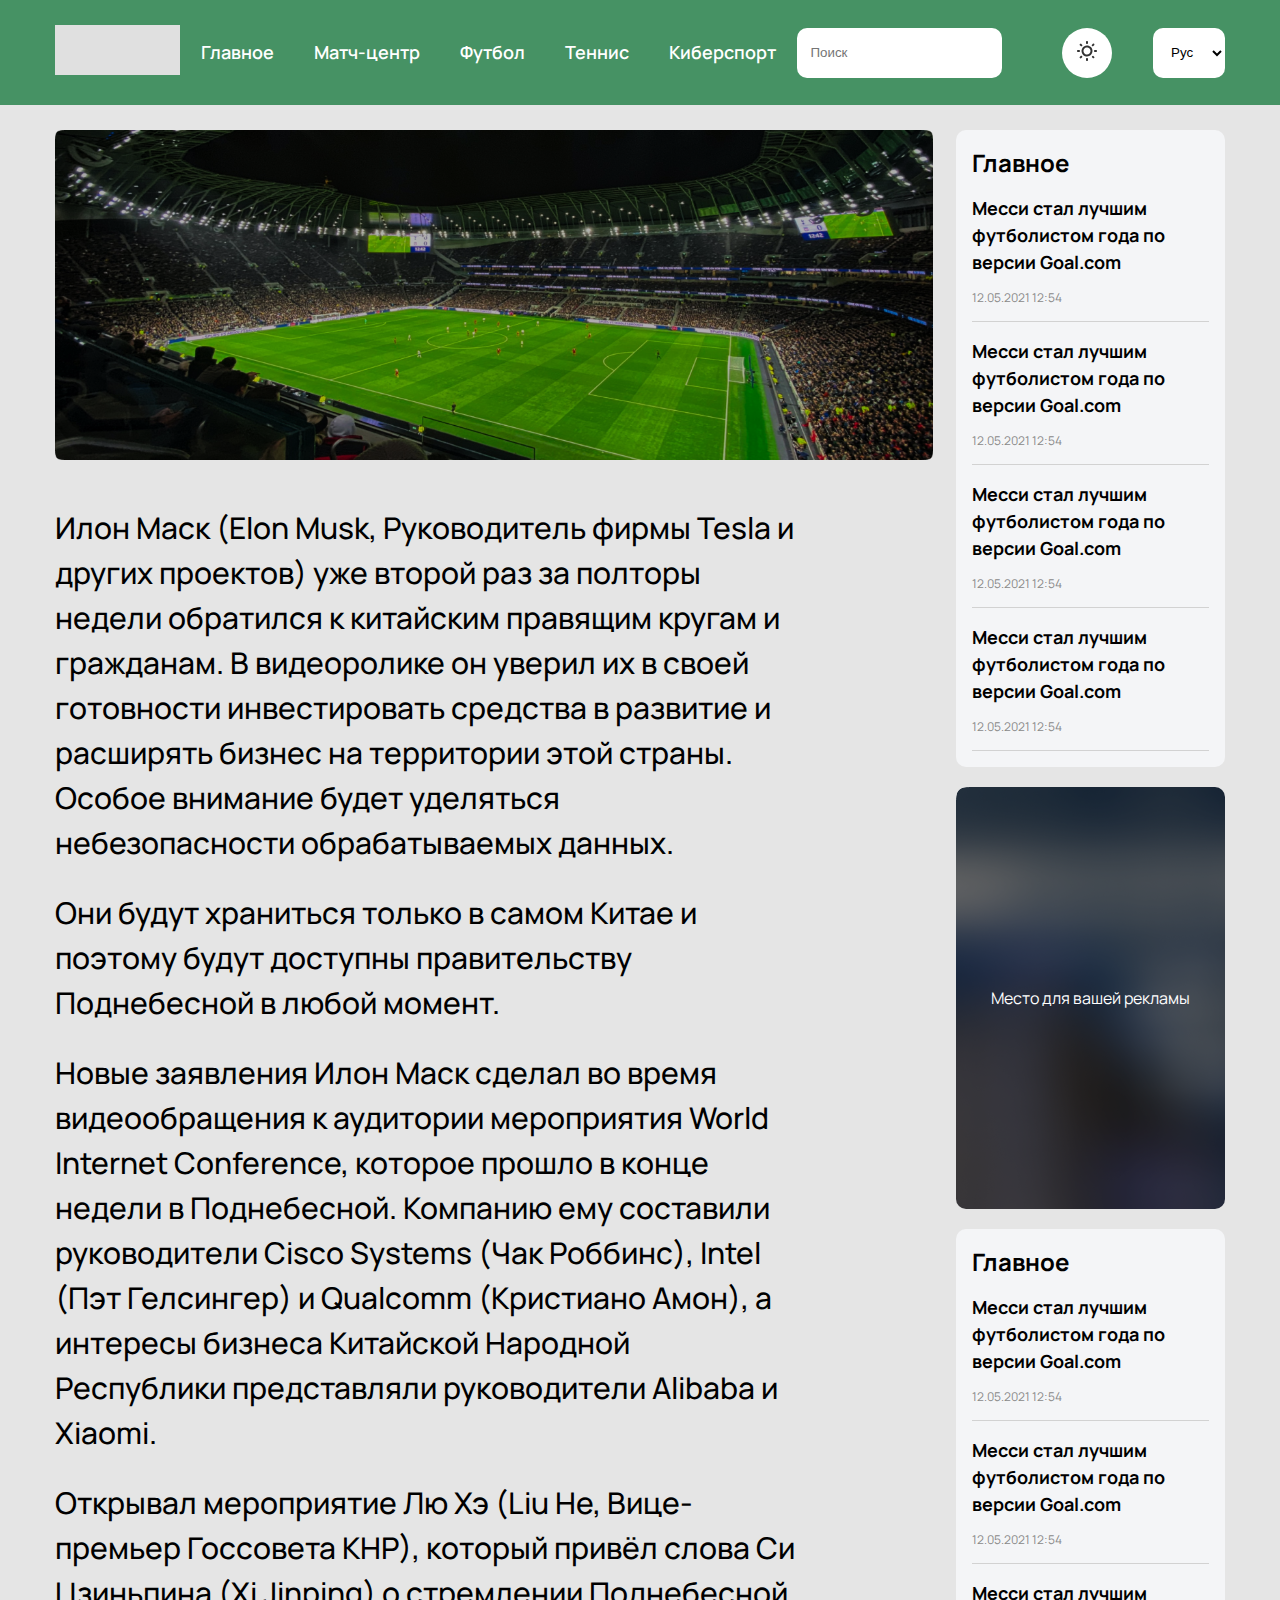
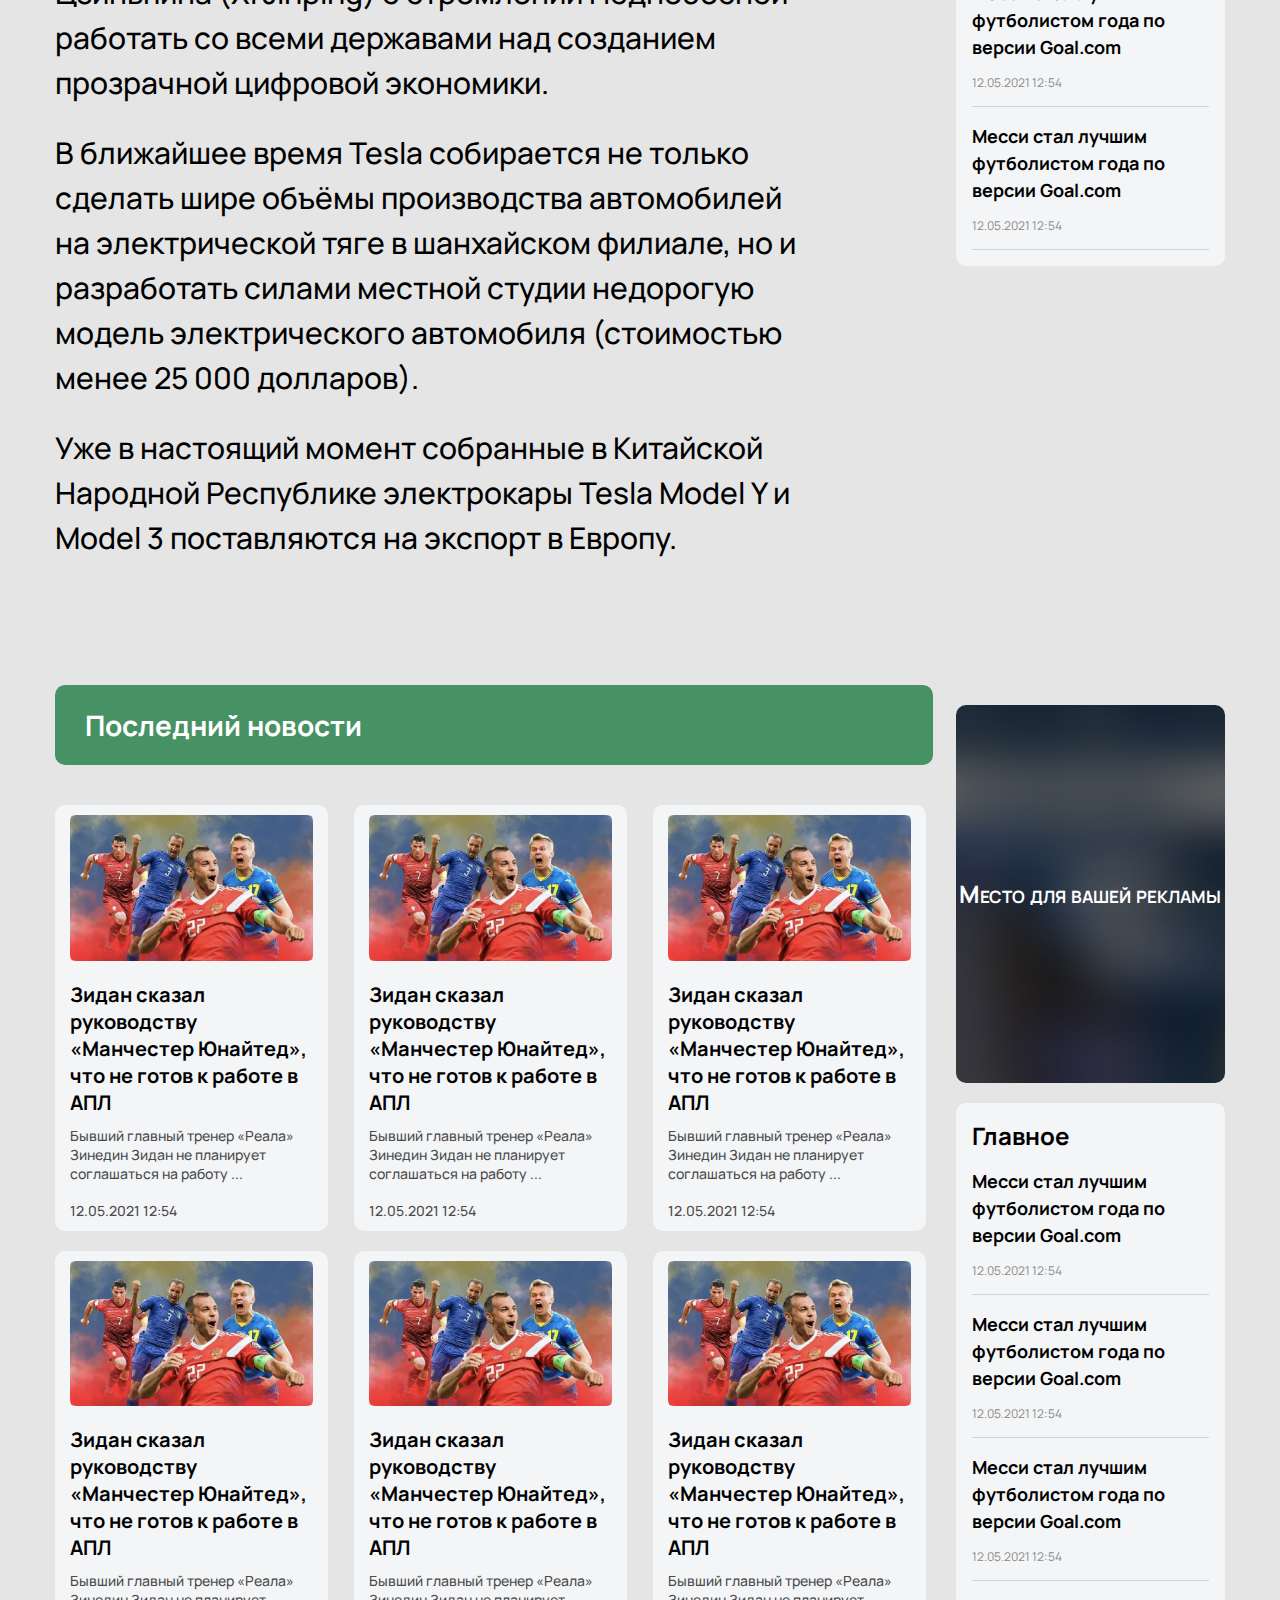
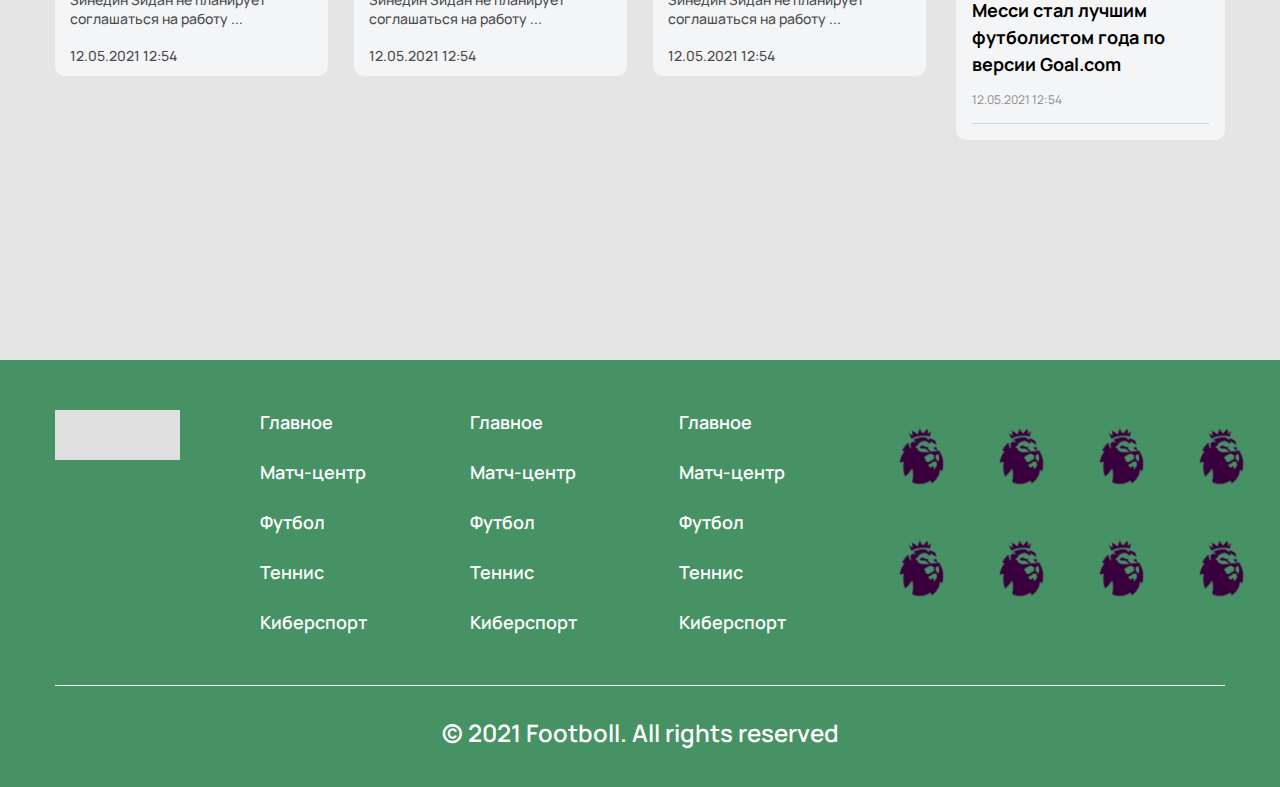
==== inner.html @ 32c11c58 "fak" ====
<!DOCTYPE html>
<html lang="en">

<head>
    <meta charset="UTF-8">
    <meta http-equiv="X-UA-Compatible" content="IE=edge">
    <meta name="viewport" content="width=device-width, initial-scale=1.0">
    <title>Document</title>
    <link rel="stylesheet" href="./assets/style/main.css">
    <link rel="preconnect" href="https://fonts.googleapis.com">
    <link rel="preconnect" href="https://fonts.gstatic.com" crossorigin>
    <link href="https://fonts.googleapis.com/css2?family=Manrope:wght@300;400;500;600;700&display=swap"
        rel="stylesheet">

</head>

<body class="body">
    <!-- header  -->
    <header>
        <section class="container">
            <div class="header header-search" >
                <a href="./index.html">
                    <img src="./assets/img/logo.png" alt="">
                </a>
                <div class="header-links">
                    <a href="./inner.html">
                        Главное
                    </a>
                    <a href="#">
                        Матч-центр
                    </a>
                    <a href="#">
                        Футбол
                    </a>
                    <a href="#">
                        Теннис
                    </a>
                    <a href="#">
                        Киберспорт
                    </a>
                </div>
                    <div class="header-input-section">
                        <input type="search" class="header-input" id="exampleFormControlInput1" placeholder="Поиск">
                    </div>
                    <button class="dark-mode">
                        <img src="./assets/img/dark-mode.svg" alt="">
                    </button>
                    <div class="header-select">
                        <select class="form-select" aria-label="Default select example">
                            <option selected>Рус <img src="./img/language-arrow.svg" alt=""></option>
                            <option value="1">Eng</option>
                            <option value="2">Uzb</option>
                        </select>
                    </div>
        </section>
        </div>
    </header>
    <!-- header -->
    <main class="container inner">
        <section class="advertising-section">
            <div class="advertising-cards-section">
                <div class="advertising-card big-card-section">
                    <img src="./assets/img/card-reklama-big.png" alt="">
                    <div class="inner-text">
                        <h3>
                            Илон Маск (Elon Musk, Руководитель фирмы Tesla и других проектов) уже второй раз за
                            полторы
                            недели обратился к китайским правящим кругам и гражданам. В видеоролике он уверил их в
                            своей
                            готовности инвестировать средства в развитие и расширять бизнес на территории этой
                            страны.
                            Особое внимание будет уделяться небезопасности обрабатываемых данных.
                        </h3>

                        <h3>
                            Они будут храниться только в самом Китае и поэтому будут доступны правительству
                            Поднебесной
                            в
                            любой момент.
                        </h3>

                        <h3>
                            Новые заявления Илон Маск сделал во время видеообращения к аудитории мероприятия World
                            Internet
                            Conference, которое прошло в конце недели в Поднебесной. Компанию ему составили
                            руководители
                            Cisco Systems (Чак Роббинс), Intel (Пэт Гелсингер) и Qualcomm (Кристиано Амон), а
                            интересы
                            бизнеса Китайской Народной Республики представляли руководители Alibaba и Xiaomi.
                        </h3>

                        <h3>
                            Открывал мероприятие Лю Хэ (Liu He, Вице-премьер Госсовета КНР), который привёл слова Си
                            Цзиньпина (Xi Jinping) о стремлении Поднебесной работать со всеми державами над
                            созданием
                            прозрачной цифровой экономики.
                        </h3>
                        <h3>

                            В ближайшее время Tesla собирается не только сделать шире объёмы производства
                            автомобилей на
                            электрической тяге в шанхайском филиале, но и разработать силами местной студии
                            недорогую
                            модель
                            электрического автомобиля (стоимостью менее 25 000 долларов).
                        </h3>
                        <h3>

                            Уже в настоящий момент собранные в Китайской Народной Республике электрокары Tesla Model
                            Y и
                            Model 3 поставляются на экспорт в Европу.
                        </h3>
                    </div>
                </div>
            </div>
            
            <div class="card-table inner">
                <ul class="list-group">
                    <h2>Главное</h2>
                    <div class="player-table">
                        <h4>Месси стал лучшим футболистом года по версии Goal.com</h4>
                        <p>12.05.2021 12:54</p>
                    </div>
                    <div class="player-table">
                        <h4>Месси стал лучшим футболистом года по версии Goal.com</h4>
                        <p>12.05.2021 12:54</p>
                    </div>
                    <div class="player-table">
                        <h4>Месси стал лучшим футболистом года по версии Goal.com</h4>
                        <p>12.05.2021 12:54</p>
                    </div>
                    <div class="player-table">
                        <h4>Месси стал лучшим футболистом года по версии Goal.com</h4>
                        <p>12.05.2021 12:54</p>
                    </div>
                </ul>

                <section>
                    <div class="your-add-card">
                        <p>Место для вашей рекламы </p>
                    </div>
                </section>

                <ul class="list-group">
                    <h2>Главное</h2>
                    <div class="player-table">
                        <h4>Месси стал лучшим футболистом года по версии Goal.com</h4>
                        <p>12.05.2021 12:54</p>
                    </div>
                    <div class="player-table">
                        <h4>Месси стал лучшим футболистом года по версии Goal.com</h4>
                        <p>12.05.2021 12:54</p>
                    </div>
                    <div class="player-table">
                        <h4>Месси стал лучшим футболистом года по версии Goal.com</h4>
                        <p>12.05.2021 12:54</p>
                    </div>
                    <div class="player-table">
                        <h4>Месси стал лучшим футболистом года по версии Goal.com</h4>
                        <p>12.05.2021 12:54</p>
                    </div>
                </ul>
            </div>

        </section>
        <section class="news inner">
            <div class="last-news-section">
                <section>
                    <div class="last-news">
                        <p>Последний новости</p>
                    </div>
                </section>
                <div class="news-cards-section">
                    <div class="news-card">
                        <img src="./assets/img/card-img.png" alt="">
                        <h3>Зидан сказал руководству «Манчестер Юнайтед», что не готов к работе в АПЛ</h3>
                        <p>Бывший главный тренер «Реала» Зинедин Зидан не планирует соглашаться на работу ...</p>
                        <span>12.05.2021 12:54</span>
                    </div>
                    <div class="news-card">
                        <img src="./assets/img/card-img.png" alt="">
                        <h3>Зидан сказал руководству «Манчестер Юнайтед», что не готов к работе в АПЛ</h3>
                        <p>Бывший главный тренер «Реала» Зинедин Зидан не планирует соглашаться на работу ...</p>
                        <span>12.05.2021 12:54</span>
                    </div>
                    <div class="news-card">
                        <img src="./assets/img/card-img.png" alt="">
                        <h3>Зидан сказал руководству «Манчестер Юнайтед», что не готов к работе в АПЛ</h3>
                        <p>Бывший главный тренер «Реала» Зинедин Зидан не планирует соглашаться на работу ...</p>
                        <span>12.05.2021 12:54</span>
                    </div>
                    <div class="news-card">
                        <img src="./assets/img/card-img.png" alt="">
                        <h3>Зидан сказал руководству «Манчестер Юнайтед», что не готов к работе в АПЛ</h3>
                        <p>Бывший главный тренер «Реала» Зинедин Зидан не планирует соглашаться на работу ...</p>
                        <span>12.05.2021 12:54</span>
                    </div>
                    <div class="news-card">
                        <img src="./assets/img/card-img.png" alt="">
                        <h3>Зидан сказал руководству «Манчестер Юнайтед», что не готов к работе в АПЛ</h3>
                        <p>Бывший главный тренер «Реала» Зинедин Зидан не планирует соглашаться на работу ...</p>
                        <span>12.05.2021 12:54</span>
                    </div>
                    <div class="news-card">
                        <img src="./assets/img/card-img.png" alt="">
                        <h3>Зидан сказал руководству «Манчестер Юнайтед», что не готов к работе в АПЛ</h3>
                        <p>Бывший главный тренер «Реала» Зинедин Зидан не планирует соглашаться на работу ...</p>
                        <span>12.05.2021 12:54</span>
                    </div>

                </div>
            </div>
            <div class="new-card-table">
                <div class="card-table">
                </div>
                <section>
                    <div class="your-advertising">
                        <p>Место для вашей рекламы </p>
                    </div>
                </section>
                <div class="card-table inner">
                    <ul class="list-group">
                        <h2>Главное</h2>
                        <div class="player-table">
                            <h4>Месси стал лучшим футболистом года по версии Goal.com</h4>
                            <p>12.05.2021 12:54</p>
                        </div>
                        <div class="player-table">
                            <h4>Месси стал лучшим футболистом года по версии Goal.com</h4>
                            <p>12.05.2021 12:54</p>
                        </div>
                        <div class="player-table">
                            <h4>Месси стал лучшим футболистом года по версии Goal.com</h4>
                            <p>12.05.2021 12:54</p>
                        </div>
                        <div class="player-table">
                            <h4>Месси стал лучшим футболистом года по версии Goal.com</h4>
                            <p>12.05.2021 12:54</p>
                        </div>
                    </ul>
                </div>
            </div>
        </section>

    </main>

    <footer>
        <div class="footer container">
            <div class="footer-links">
                <div class="footer-logo">
                    <img src="./assets/img/logo.png" alt="">
                </div>
                <div class="footer-link-section">
                    <div class="footer-link">
                        <a href="#">Главное</a>
                        <a href="#">Матч-центр</a>
                        <a href="#">Футбол</a>
                        <a href="#">Теннис</a>
                        <a href="#">Киберспорт</a>
                    </div>

                    <div class="footer-link">
                        <a href="#">Главное</a>
                        <a href="#">Матч-центр</a>
                        <a href="#">Футбол</a>
                        <a href="#">Теннис</a>
                        <a href="#">Киберспорт</a>
                    </div>

                    <div class="footer-link">
                        <a href="#">Главное</a>
                        <a href="#">Матч-центр</a>
                        <a href="#">Футбол</a>
                        <a href="#">Теннис</a>
                        <a href="#">Киберспорт</a>
                    </div>
                </div>
                <div class="footer-imgs">
                    <div class="footer-imgs-inner">
                        <img src="./assets/img/liga.png" alt="">
                        <img src="./assets/img/liga.png" alt="">
                        <img src="./assets/img/liga.png" alt="">
                        <img src="./assets/img/liga.png" alt="">
                    </div>
                    <div class="footer-imgs-inner">
                        <img src="./assets/img/liga.png" alt="">
                        <img src="./assets/img/liga.png" alt="">
                        <img src="./assets/img/liga.png" alt="">
                        <img src="./assets/img/liga.png" alt="">
                    </div>

                </div>
            </div>
            <div class="footer-copyright">
                <p>© 2021 Footboll. All rights reserved</p>
            </div>
        </div>
    </footer>













    <script src="./assets/js/main.js"></script>
</body>

</html>
---- assets/style/main.css ----
body {
  margin: 0;
  font-family: 'Manrope', sans-serif;
  padding: 130px 0 0 0;
  -webkit-box-sizing: border-box;
          box-sizing: border-box;
  background: #E5E5E5;
  -webkit-transition: all ease 0.5s;
  transition: all ease 0.5s;
}

body.active {
  background-color: black;
  -webkit-transition: all ease 0.5s;
  transition: all ease 0.5s;
}

body.active .social {
  background: #222327;
  border-radius: 10px;
}

body.active .social .social-text p {
  color: #FFFFFF;
}

body.active .result-cards-section .result-card {
  background: #222327;
}

body.active .result-cards-section .score p,
body.active .result-cards-section .score span {
  color: white;
}

body.active .result-cards-section .time-game {
  background: #3D3D3D;
  border: black;
}

body.active .result-cards-section .time-game p {
  color: #DEDEDE;
}

body.active .card-table {
  border-radius: 10px;
}

body.active .card-table .your-add-img {
  background: #000;
}

body.active .card-table .card-title {
  padding: 15px;
  background: #222327;
}

body.active .card-table .card-title h4 {
  color: white;
  background: #222327;
}

body.active .card-table .card-title p {
  background: #000000;
  color: white;
}

body.active .card-table .list-group .list-group-item {
  color: white;
  background: #222327;
}

body.active .card-table .list-group .list-group-item:nth-child(even) {
  background: #16171B;
}

body.active .news-cards-section .news-card {
  background: #222327;
}

body.active .news-cards-section .news-card h3 {
  color: white;
}

body.active .news-cards-section .news-card p,
body.active .news-cards-section .news-card span {
  color: #DEDEDE;
}

body.active .advertising-section {
  margin-bottom: 20px;
}

body.active header .header .header-search button {
  position: relative;
}

body.active header .header .header-search button::before {
  content: '';
  position: absolute;
  background-image: url(../img/dark.svg);
  width: 50px;
  height: 50px;
  background-color: black;
  background-repeat: no-repeat;
  border-radius: 50%;
  background-position: center;
  left: 0;
  top: 0;
}

body.active header .header .header-search button img {
  color: white;
}

* {
  margin: 0;
  padding: 0;
  text-decoration: none;
}

.container {
  width: 100%;
  max-width: 1200px;
  margin: 0 auto;
  -webkit-box-sizing: border-box;
          box-sizing: border-box;
  padding: 0 15px;
}

.form-select {
  height: 50px;
}

header {
  position: fixed;
  top: 0;
  left: 0;
  right: 0;
  background: #469264;
  z-index: 100;
}

header .header {
  padding: 25px 0;
  -webkit-box-align: center;
      -ms-flex-align: center;
          align-items: center;
  display: -webkit-box;
  display: -ms-flexbox;
  display: flex;
  -webkit-box-pack: justify;
      -ms-flex-pack: justify;
          justify-content: space-between;
}

header .header .header-links {
  -webkit-box-align: center;
      -ms-flex-align: center;
          align-items: center;
  display: -webkit-box;
  display: -ms-flexbox;
  display: flex;
}

header .header .header-links a {
  font-style: normal;
  font-weight: 600;
  font-size: 18px;
  line-height: 25px;
  color: #FFFFFF;
  margin-right: 40px;
}

header .header .header-links a:last-child {
  margin-right: 0;
}

header .header.header-search {
  display: -webkit-box;
  display: -ms-flexbox;
  display: flex;
  -webkit-box-align: center;
      -ms-flex-align: center;
          align-items: center;
  -webkit-box-pack: justify;
      -ms-flex-pack: justify;
          justify-content: space-between;
}

header .header.header-search .header-input {
  margin-right: 40px;
}

header .header.header-search .header-input input {
  border-radius: 10px;
}

header .header.header-search .header-input {
  height: 50px;
  padding: 14px;
  border-radius: 10px;
  outline: none;
  border: none;
}

header .header.header-search button {
  border: none;
  outline: none;
  background-color: #FFFFFF;
  width: 50px;
  height: 50px;
  border-radius: 50%;
  margin-right: 20px;
}

header .header.header-search .header-select .form-select {
  background: #FFFFFF;
  border-radius: 10px;
  outline: none;
  border: none;
  padding: 14px;
}

.result-game .seria-table {
  background-color: #4692645a;
  border-radius: 10px;
  margin-bottom: 20px;
}

.result-game .seria-table .team-name {
  width: 100%;
  max-width: 191px;
  background-color: #469264;
  padding: 14px 20px;
  position: relative;
  border-bottom-left-radius: 10px;
  border-top-left-radius: 10px;
}

.result-game .seria-table .team-name::before {
  position: absolute;
  content: '';
  right: -29px;
  bottom: 0;
  width: 30px;
  height: 100%;
  background-image: url(../img/button_right.svg);
  background-repeat: no-repeat;
}

.result-game .seria-table .team-name p {
  font-style: normal;
  font-weight: bold;
  font-size: 16px;
  line-height: 22px;
  color: #FFFFFF;
  width: 100%;
}

.result-cards-section {
  display: -ms-grid;
  display: grid;
  display: -webkit-box;
  display: -ms-flexbox;
  display: flex;
  -webkit-box-pack: justify;
      -ms-flex-pack: justify;
          justify-content: space-between;
  -ms-flex-wrap: wrap;
      flex-wrap: wrap;
  margin-bottom: 32px;
}

.result-cards-section .result-card {
  margin-bottom: 30px;
  margin-right: 20px;
  display: -webkit-box;
  display: -ms-flexbox;
  display: flex;
  -webkit-box-align: center;
      -ms-flex-align: center;
          align-items: center;
  -webkit-box-pack: justify;
      -ms-flex-pack: justify;
          justify-content: space-between;
  width: 100%;
  max-width: 290px;
  padding: 10px 20px;
  background-color: #F4F5F7;
  border-radius: 10px 10px 10px 0px;
  position: relative;
}

.result-cards-section .result-card:last-child {
  margin-right: 0;
}

.result-cards-section .result-card .time-game {
  bottom: -22px;
  padding: 3px 13px;
  left: 0;
  position: absolute;
  background: #FFFFFF;
  border: 1px solid #F4F5F7;
  -webkit-box-sizing: border-box;
          box-sizing: border-box;
  border-bottom-left-radius: 10px;
  border-bottom-right-radius: 10px;
}

.result-cards-section .result-card .time-game p {
  font-style: normal;
  font-weight: normal;
  font-size: 12px;
  line-height: 14px;
  text-align: center;
  color: #333333;
}

.result-cards-section .result-card .time-game p span {
  font-weight: bold;
}

.result-cards-section .result-card .score {
  display: -webkit-box;
  display: -ms-flexbox;
  display: flex;
  -webkit-box-align: center;
      -ms-flex-align: center;
          align-items: center;
}

.result-cards-section .result-card .score span {
  font-style: normal;
  font-weight: bold;
  font-size: 16px;
  line-height: 19px;
  color: #000000;
}

.result-cards-section .result-card .score p {
  font-style: normal;
  font-weight: normal;
  font-size: 16px;
  line-height: 19px;
  text-align: right;
  color: #000000;
}

.advertising-banner-section {
  display: -webkit-box;
  display: -ms-flexbox;
  display: flex;
  margin-bottom: 45px;
  -webkit-box-pack: justify;
      -ms-flex-pack: justify;
          justify-content: space-between;
  -webkit-box-align: center;
      -ms-flex-align: center;
          align-items: center;
  background: #F4F5F7;
  border-radius: 10px;
  padding: 20px;
}

.advertising-banner-section .banner-card {
  display: -webkit-box;
  display: -ms-flexbox;
  display: flex;
  -webkit-box-align: center;
      -ms-flex-align: center;
          align-items: center;
  width: 100%;
  position: relative;
}

.advertising-banner-section .banner-card::after {
  position: absolute;
  content: '';
  height: 80%;
  width: 2px;
  background-color: #D2D2D2;
  right: 14px;
}

.advertising-banner-section .banner-card:last-child::after {
  width: 0;
}

.card-table {
  width: 23%;
  height: 100%;
  background: #F4F5F7;
  border-radius: 10px;
}

.card-table.inner {
  background-color: transparent;
}

.card-table.inner .list-group {
  background: #F4F5F7;
  padding: 16px;
  margin-bottom: 20px;
  border-radius: 10px;
}

.card-table.inner .list-group .player-table {
  padding: 16px 0;
  border-bottom: 1px solid #D2D2D2;
}

.card-table.inner .list-group .player-table h4 {
  font-style: normal;
  font-weight: bold;
  font-size: 18px;
  line-height: 27px;
  margin-bottom: 15px;
  color: #000000;
}

.card-table.inner .list-group .player-table p {
  font-style: normal;
  font-weight: normal;
  font-size: 12px;
  line-height: 14px;
  text-align: left;
  color: #898989;
}

.card-table.inner .list-group .list-group-item:nth-child(even) {
  background: #F4F5F7;
}

.card-table .card-title {
  padding: 15px;
}

.card-table .card-title h4 {
  font-style: normal;
  font-weight: bold;
  font-size: 24px;
  line-height: 33px;
  color: #000000;
  margin-bottom: 25px;
}

.card-table .card-title p {
  background: #FFFFFF;
  border-radius: 6px;
  padding: 12px;
  font-style: normal;
  font-weight: 600;
  font-size: 18px;
  line-height: 25px;
  position: relative;
  color: #000000;
  -webkit-box-align: center;
      -ms-flex-align: center;
          align-items: center;
}

.card-table .card-title p::after {
  position: absolute;
  content: '';
  background-image: url(../img/arrow.svg);
  background-position: right;
  width: 8px;
  height: 5px;
  background-size: contain;
  background-repeat: no-repeat;
  right: 20px;
  top: 20px;
}

.card-table .list-group .list-group-item {
  display: -webkit-box;
  display: -ms-flexbox;
  display: flex;
  -webkit-box-pack: justify;
      -ms-flex-pack: justify;
          justify-content: space-between;
  padding: 15px;
}

.card-table .list-group .list-group-item:nth-child(even) {
  background-color: white;
}

.advertising-section {
  display: -webkit-box;
  display: -ms-flexbox;
  display: flex;
  -webkit-box-pack: justify;
      -ms-flex-pack: justify;
          justify-content: space-between;
}

.advertising-section .advertising-cards-section {
  width: 75%;
  display: -webkit-box;
  display: -ms-flexbox;
  display: flex;
  -webkit-box-pack: justify;
      -ms-flex-pack: justify;
          justify-content: space-between;
  -ms-flex-wrap: wrap;
      flex-wrap: wrap;
}

.advertising-section .advertising-cards-section .inner-text {
  width: 85%;
  padding: 40px 0 80px 0;
}

.advertising-section .advertising-cards-section .inner-text h3 {
  margin-bottom: 25px;
  font-style: normal;
  font-weight: 500;
  font-size: 30px;
  line-height: 45px;
  color: #000000;
}

.advertising-section .advertising-cards-section .big-card-section {
  position: relative;
  margin-bottom: 20px;
  width: 100%;
}

.advertising-section .advertising-cards-section .big-card-section img {
  width: 100%;
}

.advertising-section .advertising-cards-section .big-card-section .advertising-card-text {
  position: absolute;
  bottom: 20px;
  left: 20px;
}

.advertising-section .advertising-cards-section .big-card-section .advertising-card-text h2 {
  font-style: normal;
  font-weight: bold;
  font-size: 27px;
  line-height: 49px;
  margin-bottom: 10px;
  color: #FFFFFF;
}

.advertising-section .advertising-cards-section .big-card-section .advertising-card-text span {
  font-style: normal;
  font-weight: 500;
  font-size: 22px;
  line-height: 30px;
  color: #FFFFFF;
}

.advertising-section .advertising-cards-section .big-card-section .advertising-card-text h3 {
  font-style: normal;
  font-weight: bold;
  font-size: 20px;
  line-height: 27px;
  margin-bottom: 10px;
  color: #FFFFFF;
}

.advertising-section .advertising-cards-section .big-card-section .advertising-card-text p {
  font-style: normal;
  font-weight: 500;
  font-size: 16px;
  line-height: 22px;
  color: #FFFFFF;
}

.advertising-section .advertising-cards-section .big-card {
  width: 60%;
}

.advertising-section .advertising-cards-section .advertising-card {
  position: relative;
  margin-bottom: 20px;
}

.advertising-section .advertising-cards-section .advertising-card img {
  width: 100%;
}

.advertising-section .advertising-cards-section .advertising-card .advertising-card-text {
  position: absolute;
  bottom: 20px;
  left: 20px;
}

.advertising-section .advertising-cards-section .advertising-card .advertising-card-text h2 {
  font-style: normal;
  font-weight: bold;
  font-size: 27px;
  line-height: 49px;
  margin-bottom: 10px;
  color: #FFFFFF;
}

.advertising-section .advertising-cards-section .advertising-card .advertising-card-text span {
  font-style: normal;
  font-weight: 500;
  font-size: 22px;
  line-height: 30px;
  color: #FFFFFF;
}

.advertising-section .advertising-cards-section .advertising-card .advertising-card-text h3 {
  font-style: normal;
  font-weight: bold;
  font-size: 20px;
  line-height: 27px;
  margin-bottom: 10px;
  color: #FFFFFF;
}

.advertising-section .advertising-cards-section .advertising-card .advertising-card-text p {
  font-style: normal;
  font-weight: 500;
  font-size: 16px;
  line-height: 22px;
  color: #FFFFFF;
}

.your-advertising {
  background-image: url(../img/banner-bgc.png);
  background-position: center;
  background-size: cover;
  background-repeat: no-repeat;
  width: 75%;
  border-radius: 10px;
  height: 100%;
  padding: 86px 0;
  margin-bottom: 80px;
}

.your-advertising p {
  font-style: normal;
  font-weight: bold;
  font-size: 24px;
  line-height: 28px;
  font-variant: small-caps;
  text-align: center;
  color: #FFFFFF;
}

.last-news {
  background: #469264;
  border-radius: 10px;
  width: 100%;
  margin-bottom: 40px;
  padding: 21px 0;
}

.last-news p {
  padding-left: 30px;
  font-style: normal;
  font-weight: bold;
  font-size: 28px;
  line-height: 38px;
  color: #FFFFFF;
}

.show-more {
  outline: none;
  border: none;
  background: #f4f5f7a1;
  text-align: center;
  font-style: normal;
  font-weight: bold;
  font-size: 24px;
  line-height: 33px;
  color: #000000;
  width: 100%;
  padding: 23px 0;
  margin-bottom: 20px;
  border-radius: 10px;
}

.news-cards-section {
  margin-bottom: 35px;
  display: -ms-grid;
  display: grid;
  -ms-grid-columns: 1fr 1fr 1fr;
      grid-template-columns: 1fr 1fr 1fr;
  gap: 20px;
}

.news-cards-section .news-card {
  padding: 10px 15px;
  background: #F4F5F7;
  border-radius: 10px;
  width: 100%;
  max-width: 243px;
}

.news-cards-section .news-card img {
  margin-bottom: 15px;
  width: 100%;
}

.news-cards-section .news-card h3 {
  font-style: normal;
  font-weight: bold;
  font-size: 20px;
  line-height: 27px;
  color: #000000;
  margin-bottom: 10px;
}

.news-cards-section .news-card p {
  margin-bottom: 16px;
}

.news-cards-section .news-card p,
.news-cards-section .news-card span {
  font-style: normal;
  font-weight: 500;
  font-size: 14px;
  line-height: 19px;
  color: #4A4B4C;
}

.news {
  display: -webkit-box;
  display: -ms-flexbox;
  display: flex;
  -webkit-box-pack: justify;
      -ms-flex-pack: justify;
          justify-content: space-between;
}

.news.inner {
  margin-bottom: 200px;
}

.news .last-news-section {
  width: 75%;
}

.news .new-card-table {
  width: 23%;
  height: 100%;
}

.news .new-card-table .your-advertising {
  width: 100%;
  padding: 0;
  background-image: url(../img/your-img.png);
  margin-bottom: 20px;
}

.news .new-card-table .your-advertising p {
  padding: 175px 0;
  width: 100%;
  text-align: center;
}

.news .new-card-table .card-table {
  margin-bottom: 20px;
  width: 100%;
  height: 100%;
}

.news .new-card-table .card-table .gamer-img {
  width: 100%;
}

.news .new-card-table .card-table span:first-child {
  font-weight: bold;
}

.news .new-card-table .card-table span:last-child {
  font-weight: bold;
}

.your-add {
  display: -webkit-box;
  display: -ms-flexbox;
  display: flex;
  -webkit-box-pack: justify;
      -ms-flex-pack: justify;
          justify-content: space-between;
}

.your-add .your-advertising:first-child {
  margin-right: 20px;
}

.your-add-card {
  width: 100%;
  height: 100%;
  background-image: url(../img/your-img.png);
  margin-bottom: 20px;
  border-radius: 10px;
}

.your-add-card p {
  padding: 200px 0;
  width: 100%;
  text-align: center;
  color: white;
}

.all-news {
  display: -webkit-box;
  display: -ms-flexbox;
  display: flex;
  -webkit-box-pack: justify;
      -ms-flex-pack: justify;
          justify-content: space-between;
  margin-bottom: 80px;
}

.all-news .cards-section {
  width: 75%;
}

.all-news .add-section {
  width: 23%;
  height: 100%;
}

.all-news .add-section .your-advertising {
  width: 100%;
  padding: 0;
  background-image: url(../img/your-img.png);
  margin-bottom: 20px;
}

.all-news .add-section .your-advertising p {
  padding: 175px 0;
  width: 100%;
  text-align: center;
}

.social {
  display: -webkit-box;
  display: -ms-flexbox;
  display: flex;
  -webkit-box-pack: justify;
      -ms-flex-pack: justify;
          justify-content: space-between;
  -webkit-box-align: center;
      -ms-flex-align: center;
          align-items: center;
  background: #F4F5F7;
  border-radius: 10px;
  margin-bottom: 160px;
  padding: 30px 50px;
}

.social .social-text p {
  font-style: normal;
  font-weight: bold;
  font-size: 30px;
  line-height: 41px;
  color: #000000;
}

.social .social-img img {
  margin-right: 10px;
}

.social .social-img img:last-child {
  margin-right: 0;
}

footer {
  background: #469264;
}

footer .footer .footer-copyright {
  font-style: normal;
  font-weight: 600;
  font-size: 24px;
  line-height: 33px;
  text-align: center;
  color: #FFFFFF;
  padding-bottom: 38px;
}

footer .footer .footer-links {
  display: -webkit-box;
  display: -ms-flexbox;
  display: flex;
  -webkit-box-pack: justify;
      -ms-flex-pack: justify;
          justify-content: space-between;
  padding: 50px 0;
  border-bottom: 1px solid #FFFFFF;
  margin-bottom: 30px;
}

footer .footer .footer-links .footer-logo {
  width: 10%;
}

footer .footer .footer-links .footer-link-section {
  display: -webkit-box;
  display: -ms-flexbox;
  display: flex;
  -webkit-box-pack: justify;
      -ms-flex-pack: justify;
          justify-content: space-between;
  width: 45%;
}

footer .footer .footer-links .footer-link-section a {
  margin-bottom: 25px;
  display: block;
  font-style: normal;
  font-weight: 600;
  font-size: 18px;
  line-height: 25px;
  color: #FFFFFF;
}

footer .footer .footer-links .footer-link-section a:last-child {
  margin-bottom: 0;
}

footer .footer .footer-links .footer-imgs {
  width: 30%;
  display: -webkit-box;
  display: -ms-flexbox;
  display: flex;
  -webkit-box-pack: justify;
      -ms-flex-pack: justify;
          justify-content: space-between;
  -ms-flex-wrap: wrap;
      flex-wrap: wrap;
}

footer .footer .footer-links .footer-imgs img {
  width: 100px;
  height: 100px;
}

footer .footer .footer-links .footer-imgs .footer-imgs-inner {
  display: -webkit-box;
  display: -ms-flexbox;
  display: flex;
  -webkit-box-pack: justify;
      -ms-flex-pack: justify;
          justify-content: space-between;
}
/*# sourceMappingURL=main.css.map */
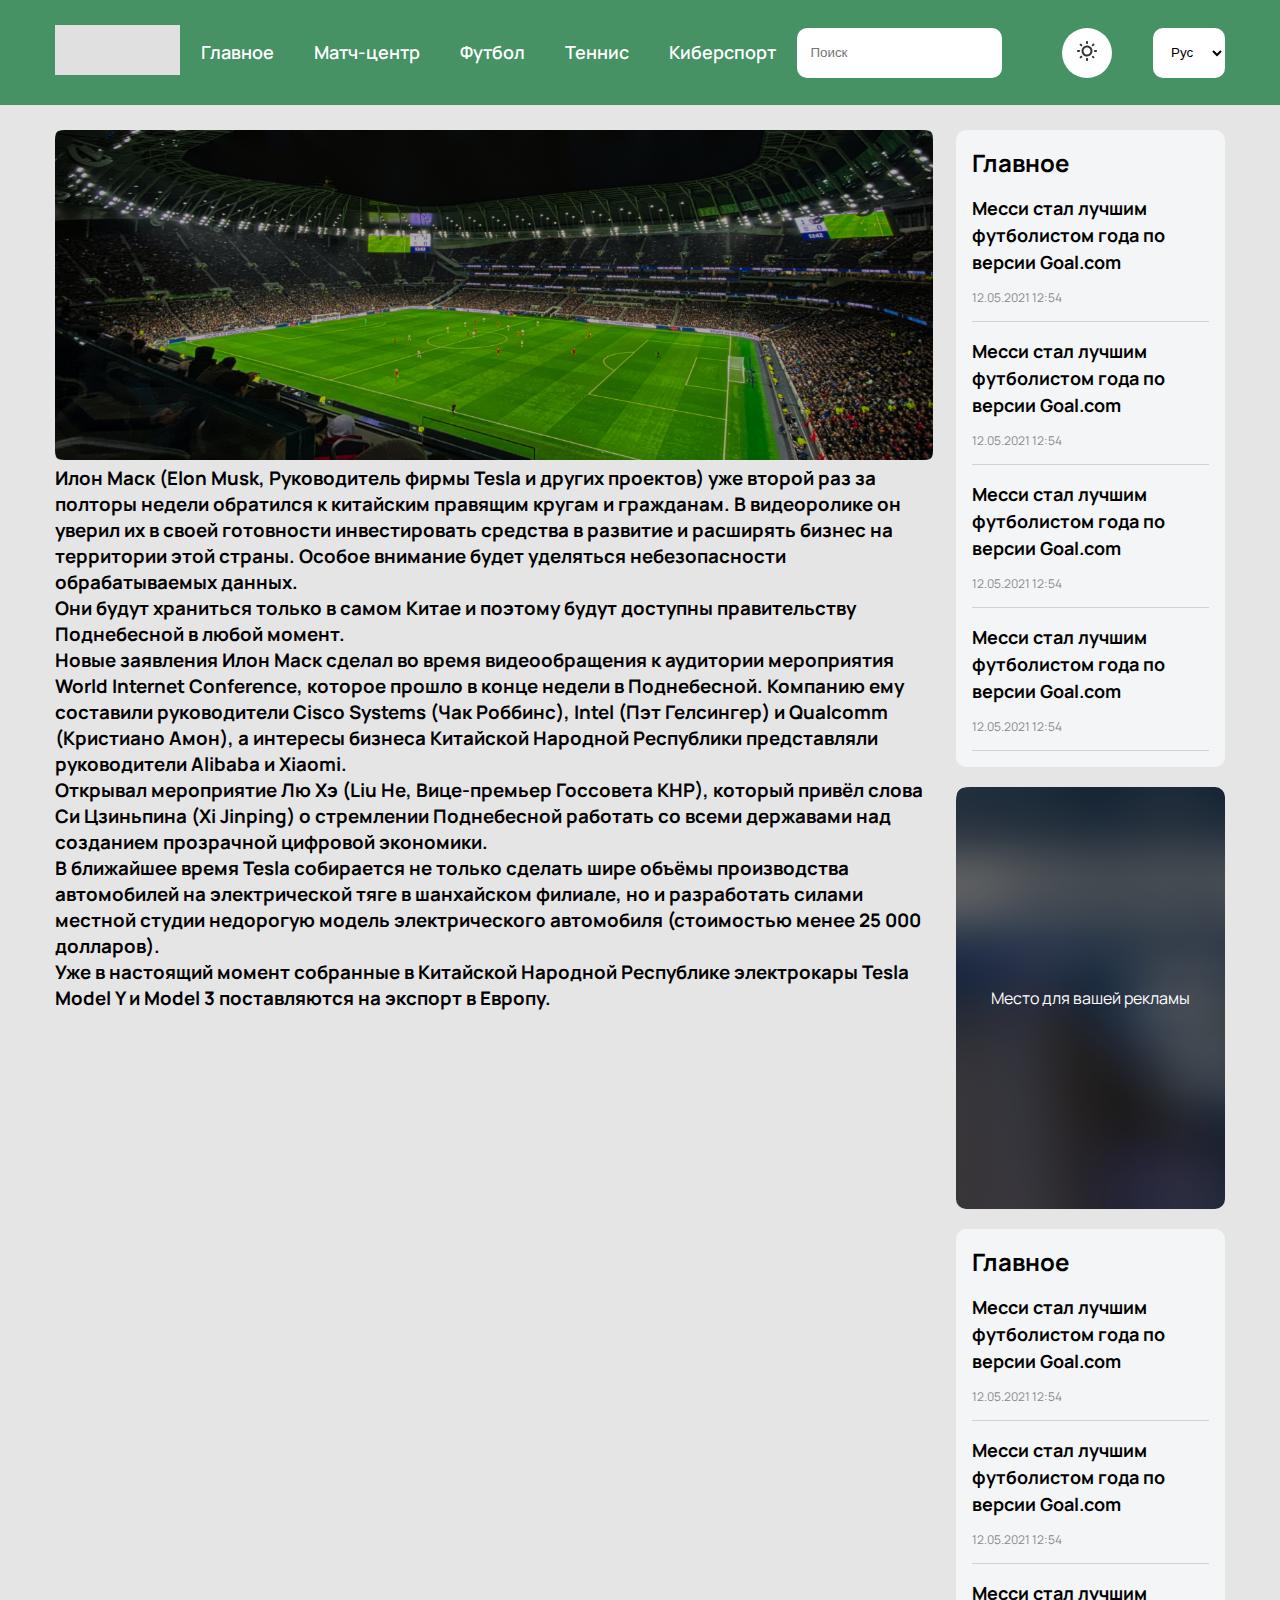
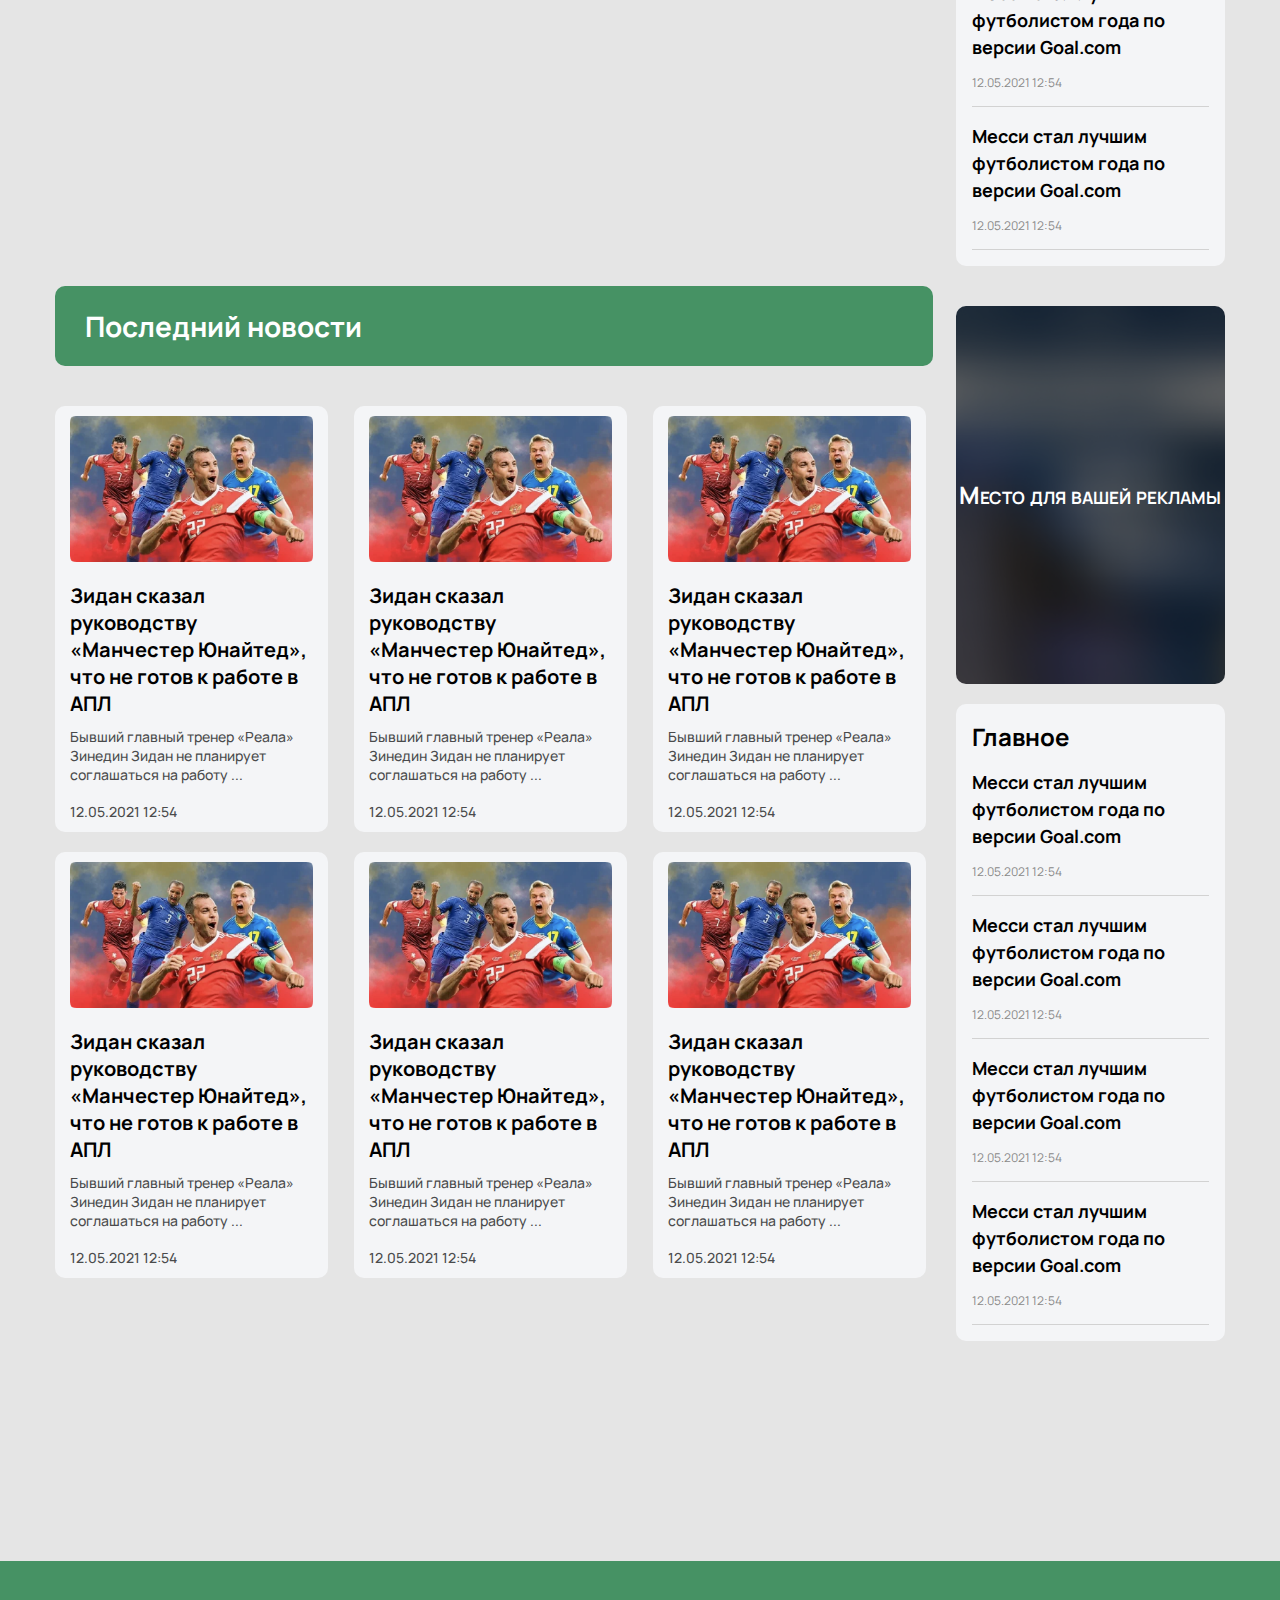
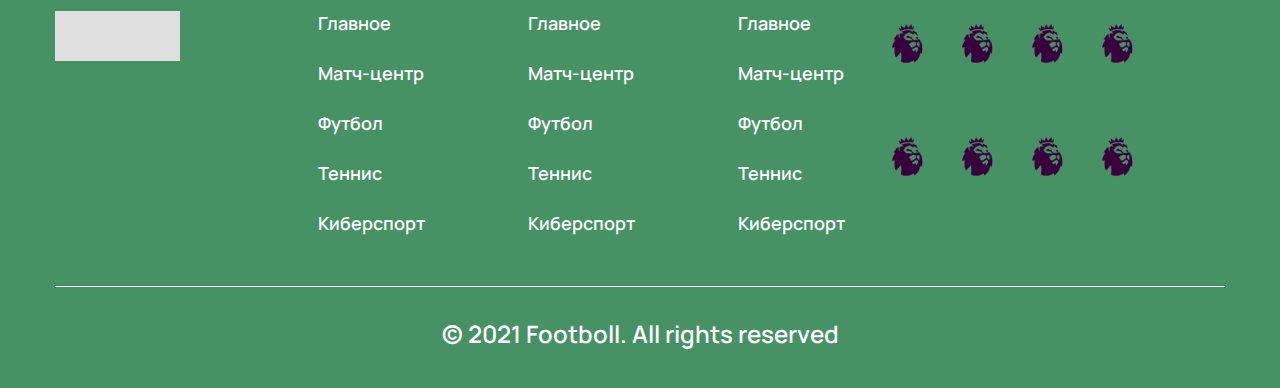
==== commit ca33dae9: "last fak polat commit" ====
--- a/inner.html
+++ b/inner.html
@@ -7,6 +7,9 @@
     <meta name="viewport" content="width=device-width, initial-scale=1.0">
     <title>Document</title>
     <link rel="stylesheet" href="./assets/style/main.css">
+    <link rel="stylesheet" href="./assets/style/response/main_res.css">
+    <link rel="stylesheet" href="./assets/style/response/variable_res.css">
+
     <link rel="preconnect" href="https://fonts.googleapis.com">
     <link rel="preconnect" href="https://fonts.gstatic.com" crossorigin>
     <link href="https://fonts.googleapis.com/css2?family=Manrope:wght@300;400;500;600;700&display=swap"
@@ -57,167 +60,64 @@
     </header>
     <!-- header -->
     <main class="container inner">
-        <section class="advertising-section">
-            <div class="advertising-cards-section">
-                <div class="advertising-card big-card-section">
-                    <img src="./assets/img/card-reklama-big.png" alt="">
-                    <div class="inner-text">
-                        <h3>
-                            Илон Маск (Elon Musk, Руководитель фирмы Tesla и других проектов) уже второй раз за
-                            полторы
-                            недели обратился к китайским правящим кругам и гражданам. В видеоролике он уверил их в
-                            своей
-                            готовности инвестировать средства в развитие и расширять бизнес на территории этой
-                            страны.
-                            Особое внимание будет уделяться небезопасности обрабатываемых данных.
-                        </h3>
-
-                        <h3>
-                            Они будут храниться только в самом Китае и поэтому будут доступны правительству
-                            Поднебесной
-                            в
-                            любой момент.
-                        </h3>
-
-                        <h3>
-                            Новые заявления Илон Маск сделал во время видеообращения к аудитории мероприятия World
-                            Internet
-                            Conference, которое прошло в конце недели в Поднебесной. Компанию ему составили
-                            руководители
-                            Cisco Systems (Чак Роббинс), Intel (Пэт Гелсингер) и Qualcomm (Кристиано Амон), а
-                            интересы
-                            бизнеса Китайской Народной Республики представляли руководители Alibaba и Xiaomi.
-                        </h3>
-
-                        <h3>
-                            Открывал мероприятие Лю Хэ (Liu He, Вице-премьер Госсовета КНР), который привёл слова Си
-                            Цзиньпина (Xi Jinping) о стремлении Поднебесной работать со всеми державами над
-                            созданием
-                            прозрачной цифровой экономики.
-                        </h3>
-                        <h3>
-
-                            В ближайшее время Tesla собирается не только сделать шире объёмы производства
-                            автомобилей на
-                            электрической тяге в шанхайском филиале, но и разработать силами местной студии
-                            недорогую
-                            модель
-                            электрического автомобиля (стоимостью менее 25 000 долларов).
-                        </h3>
-                        <h3>
-
-                            Уже в настоящий момент собранные в Китайской Народной Республике электрокары Tesla Model
-                            Y и
-                            Model 3 поставляются на экспорт в Европу.
-                        </h3>
-                    </div>
-                </div>
-            </div>
-            
-            <div class="card-table inner">
-                <ul class="list-group">
-                    <h2>Главное</h2>
-                    <div class="player-table">
-                        <h4>Месси стал лучшим футболистом года по версии Goal.com</h4>
-                        <p>12.05.2021 12:54</p>
-                    </div>
-                    <div class="player-table">
-                        <h4>Месси стал лучшим футболистом года по версии Goal.com</h4>
-                        <p>12.05.2021 12:54</p>
-                    </div>
-                    <div class="player-table">
-                        <h4>Месси стал лучшим футболистом года по версии Goal.com</h4>
-                        <p>12.05.2021 12:54</p>
-                    </div>
-                    <div class="player-table">
-                        <h4>Месси стал лучшим футболистом года по версии Goal.com</h4>
-                        <p>12.05.2021 12:54</p>
-                    </div>
-                </ul>
-
-                <section>
-                    <div class="your-add-card">
-                        <p>Место для вашей рекламы </p>
-                    </div>
-                </section>
-
-                <ul class="list-group">
-                    <h2>Главное</h2>
-                    <div class="player-table">
-                        <h4>Месси стал лучшим футболистом года по версии Goal.com</h4>
-                        <p>12.05.2021 12:54</p>
-                    </div>
-                    <div class="player-table">
-                        <h4>Месси стал лучшим футболистом года по версии Goal.com</h4>
-                        <p>12.05.2021 12:54</p>
-                    </div>
-                    <div class="player-table">
-                        <h4>Месси стал лучшим футболистом года по версии Goal.com</h4>
-                        <p>12.05.2021 12:54</p>
-                    </div>
-                    <div class="player-table">
-                        <h4>Месси стал лучшим футболистом года по версии Goal.com</h4>
-                        <p>12.05.2021 12:54</p>
-                    </div>
-                </ul>
-            </div>
-
-        </section>
-        <section class="news inner">
-            <div class="last-news-section">
-                <section>
-                    <div class="last-news">
-                        <p>Последний новости</p>
-                    </div>
-                </section>
-                <div class="news-cards-section">
-                    <div class="news-card">
-                        <img src="./assets/img/card-img.png" alt="">
-                        <h3>Зидан сказал руководству «Манчестер Юнайтед», что не готов к работе в АПЛ</h3>
-                        <p>Бывший главный тренер «Реала» Зинедин Зидан не планирует соглашаться на работу ...</p>
-                        <span>12.05.2021 12:54</span>
-                    </div>
-                    <div class="news-card">
-                        <img src="./assets/img/card-img.png" alt="">
-                        <h3>Зидан сказал руководству «Манчестер Юнайтед», что не готов к работе в АПЛ</h3>
-                        <p>Бывший главный тренер «Реала» Зинедин Зидан не планирует соглашаться на работу ...</p>
-                        <span>12.05.2021 12:54</span>
-                    </div>
-                    <div class="news-card">
-                        <img src="./assets/img/card-img.png" alt="">
-                        <h3>Зидан сказал руководству «Манчестер Юнайтед», что не готов к работе в АПЛ</h3>
-                        <p>Бывший главный тренер «Реала» Зинедин Зидан не планирует соглашаться на работу ...</p>
-                        <span>12.05.2021 12:54</span>
-                    </div>
-                    <div class="news-card">
-                        <img src="./assets/img/card-img.png" alt="">
-                        <h3>Зидан сказал руководству «Манчестер Юнайтед», что не готов к работе в АПЛ</h3>
-                        <p>Бывший главный тренер «Реала» Зинедин Зидан не планирует соглашаться на работу ...</p>
-                        <span>12.05.2021 12:54</span>
-                    </div>
-                    <div class="news-card">
-                        <img src="./assets/img/card-img.png" alt="">
-                        <h3>Зидан сказал руководству «Манчестер Юнайтед», что не готов к работе в АПЛ</h3>
-                        <p>Бывший главный тренер «Реала» Зинедин Зидан не планирует соглашаться на работу ...</p>
-                        <span>12.05.2021 12:54</span>
-                    </div>
-                    <div class="news-card">
-                        <img src="./assets/img/card-img.png" alt="">
-                        <h3>Зидан сказал руководству «Манчестер Юнайтед», что не готов к работе в АПЛ</h3>
-                        <p>Бывший главный тренер «Реала» Зинедин Зидан не планирует соглашаться на работу ...</p>
-                        <span>12.05.2021 12:54</span>
-                    </div>
-
-                </div>
-            </div>
-            <div class="new-card-table">
-                <div class="card-table">
-                </div>
-                <section>
-                    <div class="your-advertising">
-                        <p>Место для вашей рекламы </p>
-                    </div>
-                </section>
+        <div class="inner-page">
+            <section class="advertising-section another-still">
+                <div class="advertising-cards-section">
+                    <div class="advertising-card big-card-section">
+                        <img src="./assets/img/card-reklama-big.png" alt="">
+                        <div class="inner-text">
+                            <h3>
+                                Илон Маск (Elon Musk, Руководитель фирмы Tesla и других проектов) уже второй раз за
+                                полторы
+                                недели обратился к китайским правящим кругам и гражданам. В видеоролике он уверил их в
+                                своей
+                                готовности инвестировать средства в развитие и расширять бизнес на территории этой
+                                страны.
+                                Особое внимание будет уделяться небезопасности обрабатываемых данных.
+                            </h3>
+    
+                            <h3>
+                                Они будут храниться только в самом Китае и поэтому будут доступны правительству
+                                Поднебесной
+                                в
+                                любой момент.
+                            </h3>
+    
+                            <h3>
+                                Новые заявления Илон Маск сделал во время видеообращения к аудитории мероприятия World
+                                Internet
+                                Conference, которое прошло в конце недели в Поднебесной. Компанию ему составили
+                                руководители
+                                Cisco Systems (Чак Роббинс), Intel (Пэт Гелсингер) и Qualcomm (Кристиано Амон), а
+                                интересы
+                                бизнеса Китайской Народной Республики представляли руководители Alibaba и Xiaomi.
+                            </h3>
+    
+                            <h3>
+                                Открывал мероприятие Лю Хэ (Liu He, Вице-премьер Госсовета КНР), который привёл слова Си
+                                Цзиньпина (Xi Jinping) о стремлении Поднебесной работать со всеми державами над
+                                созданием
+                                прозрачной цифровой экономики.
+                            </h3>
+                            <h3>
+    
+                                В ближайшее время Tesla собирается не только сделать шире объёмы производства
+                                автомобилей на
+                                электрической тяге в шанхайском филиале, но и разработать силами местной студии
+                                недорогую
+                                модель
+                                электрического автомобиля (стоимостью менее 25 000 долларов).
+                            </h3>
+                            <h3>
+    
+                                Уже в настоящий момент собранные в Китайской Народной Республике электрокары Tesla Model
+                                Y и
+                                Model 3 поставляются на экспорт в Европу.
+                            </h3>
+                        </div>
+                    </div>
+                </div>
+                
                 <div class="card-table inner">
                     <ul class="list-group">
                         <h2>Главное</h2>
@@ -238,9 +138,114 @@
                             <p>12.05.2021 12:54</p>
                         </div>
                     </ul>
-                </div>
-            </div>
-        </section>
+    
+                    <section>
+                        <div class="your-add-card">
+                            <p>Место для вашей рекламы </p>
+                        </div>
+                    </section>
+    
+                    <ul class="list-group">
+                        <h2>Главное</h2>
+                        <div class="player-table">
+                            <h4>Месси стал лучшим футболистом года по версии Goal.com</h4>
+                            <p>12.05.2021 12:54</p>
+                        </div>
+                        <div class="player-table">
+                            <h4>Месси стал лучшим футболистом года по версии Goal.com</h4>
+                            <p>12.05.2021 12:54</p>
+                        </div>
+                        <div class="player-table">
+                            <h4>Месси стал лучшим футболистом года по версии Goal.com</h4>
+                            <p>12.05.2021 12:54</p>
+                        </div>
+                        <div class="player-table">
+                            <h4>Месси стал лучшим футболистом года по версии Goal.com</h4>
+                            <p>12.05.2021 12:54</p>
+                        </div>
+                    </ul>
+                </div>
+    
+            </section>
+            <section class="news inner">
+                <div class="last-news-section">
+                    <section>
+                        <div class="last-news">
+                            <p>Последний новости</p>
+                        </div>
+                    </section>
+                    <div class="news-cards-section">
+                        <div class="news-card">
+                            <img src="./assets/img/card-img.png" alt="">
+                            <h3>Зидан сказал руководству «Манчестер Юнайтед», что не готов к работе в АПЛ</h3>
+                            <p>Бывший главный тренер «Реала» Зинедин Зидан не планирует соглашаться на работу ...</p>
+                            <span>12.05.2021 12:54</span>
+                        </div>
+                        <div class="news-card">
+                            <img src="./assets/img/card-img.png" alt="">
+                            <h3>Зидан сказал руководству «Манчестер Юнайтед», что не готов к работе в АПЛ</h3>
+                            <p>Бывший главный тренер «Реала» Зинедин Зидан не планирует соглашаться на работу ...</p>
+                            <span>12.05.2021 12:54</span>
+                        </div>
+                        <div class="news-card">
+                            <img src="./assets/img/card-img.png" alt="">
+                            <h3>Зидан сказал руководству «Манчестер Юнайтед», что не готов к работе в АПЛ</h3>
+                            <p>Бывший главный тренер «Реала» Зинедин Зидан не планирует соглашаться на работу ...</p>
+                            <span>12.05.2021 12:54</span>
+                        </div>
+                        <div class="news-card">
+                            <img src="./assets/img/card-img.png" alt="">
+                            <h3>Зидан сказал руководству «Манчестер Юнайтед», что не готов к работе в АПЛ</h3>
+                            <p>Бывший главный тренер «Реала» Зинедин Зидан не планирует соглашаться на работу ...</p>
+                            <span>12.05.2021 12:54</span>
+                        </div>
+                        <div class="news-card">
+                            <img src="./assets/img/card-img.png" alt="">
+                            <h3>Зидан сказал руководству «Манчестер Юнайтед», что не готов к работе в АПЛ</h3>
+                            <p>Бывший главный тренер «Реала» Зинедин Зидан не планирует соглашаться на работу ...</p>
+                            <span>12.05.2021 12:54</span>
+                        </div>
+                        <div class="news-card">
+                            <img src="./assets/img/card-img.png" alt="">
+                            <h3>Зидан сказал руководству «Манчестер Юнайтед», что не готов к работе в АПЛ</h3>
+                            <p>Бывший главный тренер «Реала» Зинедин Зидан не планирует соглашаться на работу ...</p>
+                            <span>12.05.2021 12:54</span>
+                        </div>
+    
+                    </div>
+                </div>
+                <div class="new-card-table">
+                    <div class="card-table">
+                    </div>
+                    <section>
+                        <div class="your-advertising">
+                            <p>Место для вашей рекламы </p>
+                        </div>
+                    </section>
+                    <div class="card-table inner">
+                        <ul class="list-group">
+                            <h2>Главное</h2>
+                            <div class="player-table">
+                                <h4>Месси стал лучшим футболистом года по версии Goal.com</h4>
+                                <p>12.05.2021 12:54</p>
+                            </div>
+                            <div class="player-table">
+                                <h4>Месси стал лучшим футболистом года по версии Goal.com</h4>
+                                <p>12.05.2021 12:54</p>
+                            </div>
+                            <div class="player-table">
+                                <h4>Месси стал лучшим футболистом года по версии Goal.com</h4>
+                                <p>12.05.2021 12:54</p>
+                            </div>
+                            <div class="player-table">
+                                <h4>Месси стал лучшим футболистом года по версии Goal.com</h4>
+                                <p>12.05.2021 12:54</p>
+                            </div>
+                        </ul>
+                    </div>
+                </div>
+            </section>
+        </div>
 
     </main>
 
--- a/assets/style/main.css
+++ b/assets/style/main.css
@@ -1,7 +1,6 @@
 body {
   margin: 0;
   font-family: 'Manrope', sans-serif;
-  padding: 130px 0 0 0;
   -webkit-box-sizing: border-box;
           box-sizing: border-box;
   background: #E5E5E5;
@@ -128,6 +127,10 @@
   padding: 0 15px;
 }
 
+.inner-page {
+  margin-top: 130px;
+}
+
 .form-select {
   height: 50px;
 }
@@ -222,13 +225,13 @@
   padding: 14px;
 }
 
-.result-game .seria-table {
+.seria-table {
   background-color: #4692645a;
   border-radius: 10px;
   margin-bottom: 20px;
 }
 
-.result-game .seria-table .team-name {
+.seria-table .team-name {
   width: 100%;
   max-width: 191px;
   background-color: #469264;
@@ -238,7 +241,7 @@
   border-top-left-radius: 10px;
 }
 
-.result-game .seria-table .team-name::before {
+.seria-table .team-name::before {
   position: absolute;
   content: '';
   right: -29px;
@@ -249,7 +252,7 @@
   background-repeat: no-repeat;
 }
 
-.result-game .seria-table .team-name p {
+.seria-table .team-name p {
   font-style: normal;
   font-weight: bold;
   font-size: 16px;
@@ -259,22 +262,26 @@
 }
 
 .result-cards-section {
-  display: -ms-grid;
-  display: grid;
-  display: -webkit-box;
-  display: -ms-flexbox;
-  display: flex;
-  -webkit-box-pack: justify;
-      -ms-flex-pack: justify;
-          justify-content: space-between;
-  -ms-flex-wrap: wrap;
-      flex-wrap: wrap;
   margin-bottom: 32px;
 }
 
+.result-cards-section .result-wrapper {
+  display: -webkit-box;
+  display: -ms-flexbox;
+  display: flex;
+  -webkit-box-pack: justify;
+      -ms-flex-pack: justify;
+          justify-content: space-between;
+  margin-bottom: 20px;
+  overflow-y: scroll;
+  padding: 0 0 25px  0;
+}
+
+.result-cards-section .result-wrapper::-webkit-scrollbar {
+  display: none;
+}
+
 .result-cards-section .result-card {
-  margin-bottom: 30px;
-  margin-right: 20px;
   display: -webkit-box;
   display: -ms-flexbox;
   display: flex;
@@ -284,12 +291,15 @@
   -webkit-box-pack: justify;
       -ms-flex-pack: justify;
           justify-content: space-between;
-  width: 100%;
   max-width: 290px;
   padding: 10px 20px;
   background-color: #F4F5F7;
   border-radius: 10px 10px 10px 0px;
   position: relative;
+  min-width: 266px;
+  -webkit-box-sizing: border-box;
+          box-sizing: border-box;
+  margin: 0 20px;
 }
 
 .result-cards-section .result-card:last-child {
@@ -362,6 +372,11 @@
   background: #F4F5F7;
   border-radius: 10px;
   padding: 20px;
+  overflow-x: scroll;
+}
+
+.advertising-banner-section::-webkit-scrollbar {
+  display: none;
 }
 
 .advertising-banner-section .banner-card {
@@ -371,7 +386,7 @@
   -webkit-box-align: center;
       -ms-flex-align: center;
           align-items: center;
-  width: 100%;
+  min-width: 180px;
   position: relative;
 }
 
@@ -509,20 +524,6 @@
       flex-wrap: wrap;
 }
 
-.advertising-section .advertising-cards-section .inner-text {
-  width: 85%;
-  padding: 40px 0 80px 0;
-}
-
-.advertising-section .advertising-cards-section .inner-text h3 {
-  margin-bottom: 25px;
-  font-style: normal;
-  font-weight: 500;
-  font-size: 30px;
-  line-height: 45px;
-  color: #000000;
-}
-
 .advertising-section .advertising-cards-section .big-card-section {
   position: relative;
   margin-bottom: 20px;
@@ -580,6 +581,7 @@
 .advertising-section .advertising-cards-section .advertising-card {
   position: relative;
   margin-bottom: 20px;
+  width: 49%;
 }
 
 .advertising-section .advertising-cards-section .advertising-card img {
--- a/assets/style/response/main_res.css
+++ b/assets/style/response/main_res.css
@@ -0,0 +1,566 @@
+@media screen and (max-width: 1150px) {
+  .inner-page {
+    margin-top: 40px;
+  }
+  header {
+    position: static;
+  }
+  header .header {
+    padding: 20px 0;
+  }
+  header .header .header-links a {
+    font-weight: 500;
+    margin: 0 10px;
+    font-size: 15px;
+  }
+  header .header.header-search .header-input {
+    padding: 12px;
+    margin-right: 0;
+  }
+  header .header.header-search button {
+    margin-right: 0;
+  }
+}
+
+@media screen and (max-width: 900px) {
+  header .header {
+    padding: 15px 0;
+  }
+  header .header .header-links a {
+    font-weight: 400;
+    font-size: 13px;
+  }
+  header .header.header-search .logo-link {
+    width: 100px;
+  }
+  header .header.header-search .logo-link .logo-img {
+    width: 100%;
+    -o-object-fit: cover;
+       object-fit: cover;
+  }
+  header .header.header-search .header-input {
+    padding: 17px;
+    height: 0;
+    width: 100px;
+    margin-right: 0;
+  }
+  header .header.header-search button {
+    width: 40px;
+    height: 40px;
+  }
+  header .header.header-search .header-select .form-select {
+    height: 34px;
+    padding: 10px;
+  }
+}
+
+@media screen and (max-width: 768px) {
+  header .header {
+    padding: 15px 0;
+  }
+  header .header .header-links {
+    display: none;
+  }
+  header .header.header-search {
+    display: -webkit-box;
+    display: -ms-flexbox;
+    display: flex;
+    -webkit-box-pack: end;
+        -ms-flex-pack: end;
+            justify-content: flex-end;
+    position: relative;
+  }
+  header .header.header-search .logo-link {
+    position: absolute;
+    left: 0;
+  }
+  header .header.header-search .logo-link .logo-img {
+    width: 100%;
+    -o-object-fit: contain;
+       object-fit: contain;
+  }
+  header .header.header-search .header-input {
+    padding: 20px;
+    height: 0;
+    width: 150px;
+    margin-right: 20px;
+  }
+  header .header.header-search button {
+    width: 50px;
+    height: 50px;
+    margin-right: 20px;
+  }
+  header .header.header-search .header-select .form-select {
+    height: 40px;
+    padding: 10px;
+  }
+}
+
+@media screen and (max-width: 650px) {
+  header .header .header-links {
+    display: none;
+  }
+  header .header.header-search .header-input {
+    padding: 15px;
+    width: 100px;
+  }
+  header .header.header-search button {
+    width: 30px;
+    height: 30px;
+  }
+  header .header.header-search button img {
+    width: 20px;
+  }
+  header .header.header-search .header-select .form-select {
+    padding: 5px;
+  }
+}
+
+@media screen and (max-width: 425px) {
+  header .header .header-links {
+    display: none;
+  }
+  header .header.header-search {
+    display: -webkit-box;
+    display: -ms-flexbox;
+    display: flex;
+    -webkit-box-pack: justify;
+        -ms-flex-pack: justify;
+            justify-content: space-between;
+  }
+  header .header.header-search .logo-link {
+    position: static;
+  }
+  header .header.header-search .header-input {
+    display: none;
+  }
+  header .header.header-search button {
+    width: 40px;
+    height: 40px;
+    margin: 0;
+  }
+  header .header.header-search button img {
+    width: 30px;
+  }
+  header .header.header-search .header-select {
+    display: none;
+  }
+}
+
+@media screen and (max-width: 1000px) {
+  .advertising-section .advertising-cards-section .big-card-section .advertising-card-text {
+    bottom: 60px;
+  }
+  .advertising-section .advertising-cards-section .big-card-section .advertising-card-text h2 {
+    font-size: 21px;
+    line-height: 30px;
+  }
+  .advertising-section .advertising-cards-section .big-card-section .advertising-card-text span {
+    font-size: 16px;
+  }
+  .advertising-section .advertising-cards-section .advertising-card .advertising-card-text {
+    bottom: 60px;
+  }
+  .advertising-section .advertising-cards-section .advertising-card .advertising-card-text h3 {
+    font-size: 18px;
+    line-height: 24px;
+  }
+  .advertising-section .advertising-cards-section .advertising-card .advertising-card-text p {
+    font-size: 14px;
+  }
+}
+
+@media screen and (max-width: 1000px) {
+  .news-cards-section .news-card {
+    width: auto;
+  }
+  .news-cards-section .news-card h3 {
+    font-size: 17px;
+    line-height: 20px;
+    font-weight: 500;
+  }
+  .news-cards-section .news-card p, .news-cards-section .news-card span {
+    font-size: 12px;
+  }
+  .social .social-text p {
+    font-size: 24px;
+  }
+  .social .social-img img {
+    width: 30px;
+  }
+}
+
+@media screen and (max-width: 1000px) {
+  footer .footer .footer-copyright {
+    font-weight: 600;
+    font-size: 20px;
+    padding: 20px 0;
+  }
+  footer .footer .footer-links {
+    width: 100%;
+    padding: 25px 0;
+    margin-bottom: 0;
+  }
+  footer .footer .footer-links .footer-logo {
+    width: 20%;
+  }
+  footer .footer .footer-links .footer-link-section {
+    width: 55%;
+  }
+  footer .footer .footer-links .footer-link-section a {
+    margin-bottom: 15px;
+    font-weight: 500;
+    font-size: 15px;
+    line-height: 20px;
+  }
+  footer .footer .footer-links .footer-imgs {
+    width: 30%;
+  }
+  footer .footer .footer-links .footer-imgs img {
+    width: 70px;
+    height: 70px;
+  }
+}
+
+@media screen and (max-width: 768px) {
+  .advertising-section .card-table {
+    display: none;
+  }
+  .advertising-section .advertising-cards-section {
+    width: 100%;
+  }
+  .advertising-section .advertising-cards-section .big-card-section {
+    width: 100%;
+  }
+  .advertising-section .advertising-cards-section .big-card-section .advertising-card-text {
+    bottom: 20px;
+  }
+  .advertising-section .advertising-cards-section .big-card-section .advertising-card-text h2 {
+    font-size: 19px;
+    line-height: 25px;
+  }
+  .advertising-section .advertising-cards-section .advertising-card .advertising-card-text {
+    bottom: 10px;
+    left: 10px;
+  }
+  .advertising-section .advertising-cards-section .advertising-card .advertising-card-text h3 {
+    font-size: 16px;
+    line-height: 20px;
+  }
+  .advertising-section .advertising-cards-section .advertising-card .advertising-card-text p {
+    font-size: 14px;
+  }
+  .your-advertising {
+    width: 100%;
+  }
+  .news .new-card-table {
+    display: none;
+  }
+  .news .last-news-section {
+    width: 100%;
+  }
+  .your-add .your-advertising {
+    width: 100%;
+  }
+  .your-add .your-advertising:nth-child(1) {
+    display: none;
+  }
+  .all-news {
+    margin-bottom: 30px;
+  }
+  .all-news .add-section {
+    display: none;
+  }
+  .all-news .cards-section {
+    width: 100%;
+  }
+  .social {
+    padding: 20px 20px;
+    margin-bottom: 40px;
+  }
+  .social .social-text p {
+    font-size: 20px;
+  }
+}
+
+@media screen and (max-width: 768px) {
+  footer .footer .footer-copyright {
+    font-weight: 400;
+    font-size: 18px;
+    padding: 10px 0;
+  }
+  footer .footer .footer-links {
+    display: -webkit-box;
+    display: -ms-flexbox;
+    display: flex;
+    -webkit-box-align: start;
+        -ms-flex-align: start;
+            align-items: flex-start;
+    -ms-flex-wrap: wrap;
+        flex-wrap: wrap;
+  }
+  footer .footer .footer-links .footer-logo {
+    width: 30%;
+  }
+  footer .footer .footer-links .footer-link-section {
+    width: 55%;
+  }
+  footer .footer .footer-links .footer-link-section a {
+    margin-bottom: 15px;
+    font-weight: 500;
+    font-size: 15px;
+    line-height: 20px;
+  }
+  footer .footer .footer-links .footer-imgs {
+    margin-top: 10px;
+    width: 100%;
+  }
+  footer .footer .footer-links .footer-imgs img {
+    width: 100px;
+    height: 100px;
+  }
+}
+
+@media screen and (max-width: 600px) {
+  .advertising-section .advertising-cards-section {
+    width: 100%;
+  }
+  .advertising-section .advertising-cards-section .big-card-section {
+    width: 100%;
+  }
+  .advertising-section .advertising-cards-section .big-card-section .advertising-card-text {
+    bottom: 10px;
+    left: 10px;
+  }
+  .advertising-section .advertising-cards-section .big-card-section .advertising-card-text h2 {
+    font-size: 14px;
+    line-height: 20px;
+  }
+  .advertising-section .advertising-cards-section .big-card-section .advertising-card-text span {
+    font-size: 12px;
+  }
+  .advertising-section .advertising-cards-section .advertising-card .advertising-card-text {
+    bottom: 10px;
+    left: 10px;
+  }
+  .advertising-section .advertising-cards-section .advertising-card .advertising-card-text h3 {
+    font-size: 13px;
+    line-height: 18px;
+  }
+  .advertising-section .advertising-cards-section .advertising-card .advertising-card-text p {
+    font-size: 11px;
+  }
+  .your-advertising {
+    width: 100%;
+    padding: 50px 0;
+    margin-bottom: 30px;
+  }
+  .news .last-news {
+    padding: 5px 0;
+  }
+  .news .last-news P {
+    font-size: 20px;
+  }
+  .news .last-news-section {
+    width: 100%;
+  }
+  .news .last-news-section .news-cards-section {
+    width: 100%;
+    display: -webkit-box;
+    display: -ms-flexbox;
+    display: flex;
+    -ms-flex-wrap: wrap;
+        flex-wrap: wrap;
+    -webkit-box-pack: justify;
+        -ms-flex-pack: justify;
+            justify-content: space-between;
+  }
+  .news .last-news-section .news-cards-section .news-card {
+    width: 47%;
+    -webkit-box-sizing: border-box;
+            box-sizing: border-box;
+  }
+  .news .last-news-section .show-more {
+    padding: 10px 0;
+    font-size: 18px;
+  }
+  .last-news {
+    padding: 10px 0;
+  }
+  .last-news P {
+    font-size: 18px;
+  }
+  .your-add .your-advertising {
+    width: 100%;
+  }
+  .your-add .your-advertising:nth-child(1) {
+    display: none;
+  }
+  .all-news {
+    margin-bottom: 30px;
+  }
+  .all-news .add-section {
+    display: none;
+  }
+  .all-news .cards-section {
+    width: 100%;
+  }
+  .all-news .cards-section .news-cards-section {
+    width: 100%;
+    display: -webkit-box;
+    display: -ms-flexbox;
+    display: flex;
+    -webkit-box-pack: justify;
+        -ms-flex-pack: justify;
+            justify-content: space-between;
+    -ms-flex-wrap: wrap;
+        flex-wrap: wrap;
+  }
+  .all-news .cards-section .news-cards-section .news-card {
+    width: 47%;
+    -webkit-box-sizing: border-box;
+            box-sizing: border-box;
+  }
+  .all-news .cards-section .show-more {
+    padding: 10px 0;
+    font-size: 18px;
+  }
+  .social {
+    padding: 20px 20px;
+    margin-bottom: 40px;
+    display: -webkit-box;
+    display: -ms-flexbox;
+    display: flex;
+    -webkit-box-orient: vertical;
+    -webkit-box-direction: normal;
+        -ms-flex-direction: column;
+            flex-direction: column;
+  }
+  .social .social-text p {
+    font-size: 20px;
+  }
+}
+
+@media screen and (max-width: 768px) {
+  footer .footer .footer-copyright {
+    font-weight: 400;
+    font-size: 18px;
+    padding: 10px 0;
+  }
+  footer .footer .footer-links {
+    display: -webkit-box;
+    display: -ms-flexbox;
+    display: flex;
+    -webkit-box-align: start;
+        -ms-flex-align: start;
+            align-items: flex-start;
+    -ms-flex-wrap: wrap;
+        flex-wrap: wrap;
+  }
+  footer .footer .footer-links .footer-logo {
+    width: 100%;
+    margin-bottom: 20px;
+  }
+  footer .footer .footer-links .footer-link-section {
+    width: 100%;
+  }
+  footer .footer .footer-links .footer-link-section a {
+    margin-bottom: 15px;
+    font-weight: 500;
+    font-size: 15px;
+    line-height: 20px;
+  }
+  footer .footer .footer-links .footer-imgs {
+    width: 100%;
+  }
+  footer .footer .footer-links .footer-imgs img {
+    width: 100px;
+    height: 100px;
+  }
+}
+
+@media screen and (max-width: 450px) {
+  .advertising-section .advertising-cards-section {
+    display: -webkit-box;
+    display: -ms-flexbox;
+    display: flex;
+    -ms-flex-wrap: wrap;
+        flex-wrap: wrap;
+  }
+  .advertising-section .advertising-cards-section .big-card-section {
+    width: 100%;
+    height: 215px;
+  }
+  .advertising-section .advertising-cards-section .big-card-section img {
+    -o-object-fit: cover;
+       object-fit: cover;
+    width: 100%;
+    height: 100%;
+  }
+  .advertising-section .advertising-cards-section .advertising-card {
+    width: 100%;
+  }
+  .news .last-news-section .news-cards-section .news-card {
+    width: 100%;
+    max-width: 100%;
+  }
+  .all-news .cards-section .news-cards-section .news-card {
+    width: 100%;
+    max-width: 100%;
+  }
+  .all-news .cards-section .show-more {
+    padding: 10px 0;
+    font-size: 18px;
+  }
+  .social {
+    padding: 10px;
+    margin-bottom: 40px;
+  }
+  .social .social-img img {
+    width: 20px;
+    height: 20px;
+  }
+}
+
+@media screen and (max-width: 768px) {
+  footer .footer .footer-copyright {
+    font-size: 12px;
+  }
+  footer .footer .footer-links {
+    display: -webkit-box;
+    display: -ms-flexbox;
+    display: flex;
+    -webkit-box-align: start;
+        -ms-flex-align: start;
+            align-items: flex-start;
+    -ms-flex-wrap: wrap;
+        flex-wrap: wrap;
+  }
+  footer .footer .footer-links .footer-logo {
+    width: 100%;
+    margin-bottom: 20px;
+  }
+  footer .footer .footer-links .footer-link-section {
+    width: 100%;
+  }
+  footer .footer .footer-links .footer-link-section a {
+    margin-bottom: 10px;
+    font-weight: 500;
+    font-size: 12px;
+    line-height: 20px;
+  }
+  footer .footer .footer-links .footer-imgs {
+    width: 100%;
+    display: -webkit-box;
+    display: -ms-flexbox;
+    display: flex;
+    -webkit-box-pack: justify;
+        -ms-flex-pack: justify;
+            justify-content: space-between;
+  }
+  footer .footer .footer-links .footer-imgs img {
+    width: 80px;
+    height: 80px;
+  }
+}
+/*# sourceMappingURL=main_res.css.map */--- a/assets/style/response/variable_res.css
+++ b/assets/style/response/variable_res.css
@@ -0,0 +1,128 @@
+.big-card-section {
+  width: 100% !important;
+}
+
+@media screen and (max-width: 768px) {
+  .header-search {
+    position: relative;
+  }
+  .header-search a {
+    position: absolute;
+    left: 0;
+  }
+}
+
+@media screen and (max-width: 1000px) {
+  footer .footer .footer-links {
+    -ms-flex-wrap: wrap;
+        flex-wrap: wrap;
+    display: -webkit-box;
+    display: -ms-flexbox;
+    display: flex;
+  }
+}
+
+@media screen and (max-width: 1150px) {
+  .news .last-news-section .news-cards-section .news-card {
+    width: auto;
+  }
+}
+
+footer .footer .footer-links {
+  display: -webkit-box;
+  display: -ms-flexbox;
+  display: flex;
+  -webkit-box-pack: justify;
+      -ms-flex-pack: justify;
+          justify-content: space-between;
+  width: 100%;
+}
+
+footer .footer .footer-links .footer-imgs {
+  width: 30%;
+}
+
+footer .footer .footer-links .footer-imgs .footer-imgs-inner img {
+  width: 70px;
+  height: 70px;
+}
+
+footer .footer .footer-links .footer-link-section {
+  width: 45%;
+}
+
+footer .footer .footer-links .footer-logo {
+  width: 20%;
+}
+
+@media screen and (max-width: 920px) {
+  footer .footer .footer-links .footer-imgs .footer-imgs-inner img {
+    width: 40px;
+    height: 40px;
+  }
+}
+
+@media screen and (max-width: 700px) {
+  footer .footer .footer-links {
+    -ms-flex-wrap: wrap;
+        flex-wrap: wrap;
+    display: -webkit-box;
+    display: -ms-flexbox;
+    display: flex;
+  }
+  footer .footer .footer-links .footer-imgs .footer-imgs-inner {
+    width: 100%;
+    display: -webkit-box;
+    display: -ms-flexbox;
+    display: flex;
+  }
+  footer .footer .footer-links .footer-imgs .footer-imgs-inner img {
+    width: 100px;
+    height: 100px;
+  }
+  footer .footer .footer-links .footer-link-section {
+    width: 55%;
+  }
+  footer .footer .footer-links .footer-logo {
+    width: 40%;
+  }
+}
+
+@media screen and (max-width: 450px) {
+  footer .footer .footer-links {
+    -webkit-box-orient: vertical;
+    -webkit-box-direction: normal;
+        -ms-flex-direction: column;
+            flex-direction: column;
+  }
+  footer .footer .footer-links .footer-link-section {
+    width: 100%;
+    display: -webkit-box;
+    display: -ms-flexbox;
+    display: flex;
+    -webkit-box-pack: justify;
+        -ms-flex-pack: justify;
+            justify-content: space-between;
+  }
+  footer .footer .footer-links .footer-logo {
+    width: 100%;
+  }
+  footer .footer .footer-links .footer-imgs .footer-imgs-inner img {
+    width: 60px;
+    height: 60px;
+  }
+}
+
+@media screen and (max-width: 550px) {
+  .news .last-news-section .news-cards-section .news-card {
+    width: 47%;
+  }
+}
+
+@media screen and (max-width: 450px) {
+  .news .last-news-section .news-cards-section .news-card {
+    width: 100%;
+    max-width: 100%;
+  }
+}
+/*# sourceMappingURL=variable_res.css.map */